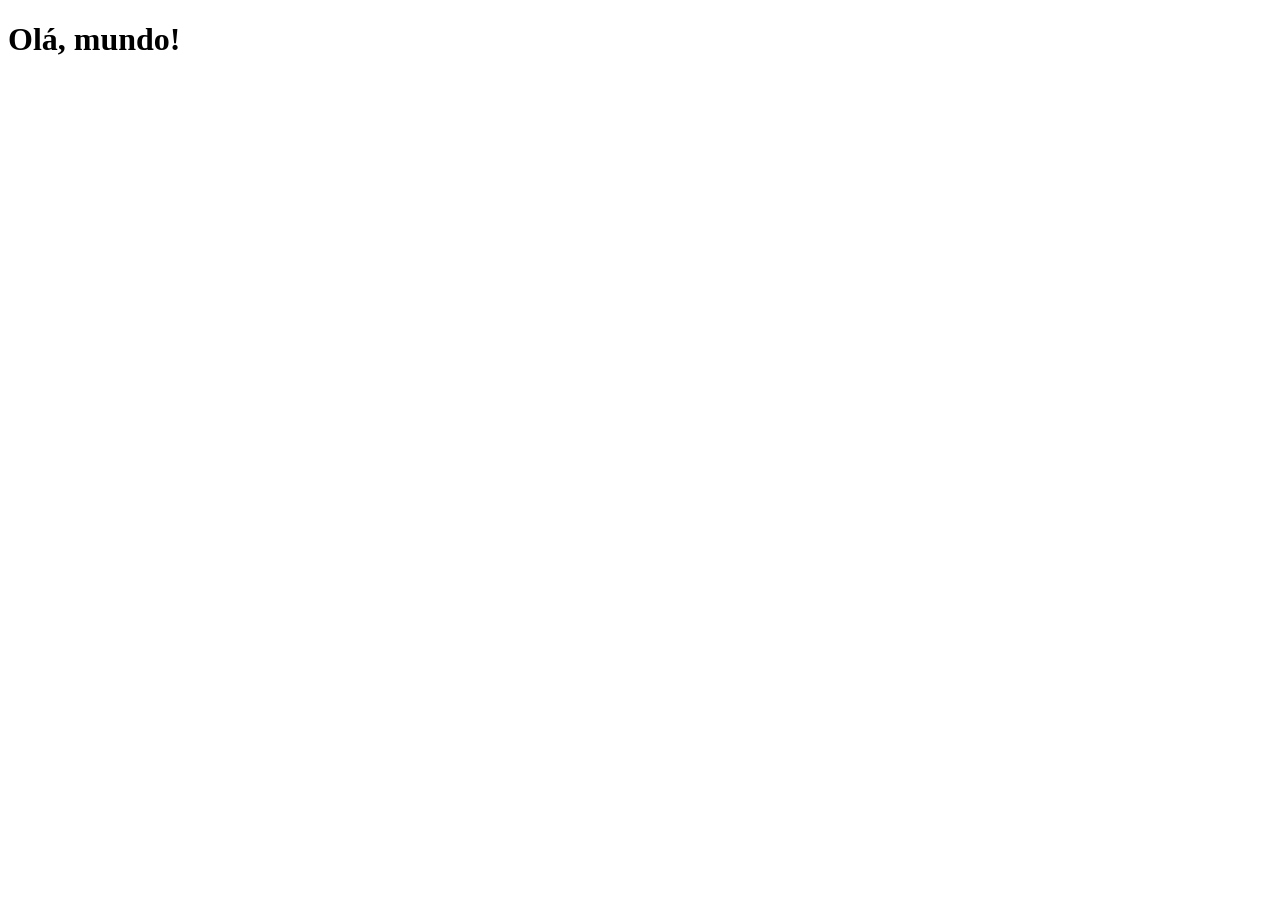
==== index.html @ 6d2cb1a0 "criei minha pagina principal" ====
<!DOCTYPE html>
<html lang="pt-br">
<head>
    <meta charset="UTF-8">
    <meta name="viewport" content="width=device-width, initial-scale=1.0">
    <link rel="shortcut icon" href="favicon.ico" type="image/x-icon">
    <title>Projeto Social</title>
</head>
<body>
    <h1>Olá, mundo!</h1>
</body>
</html>
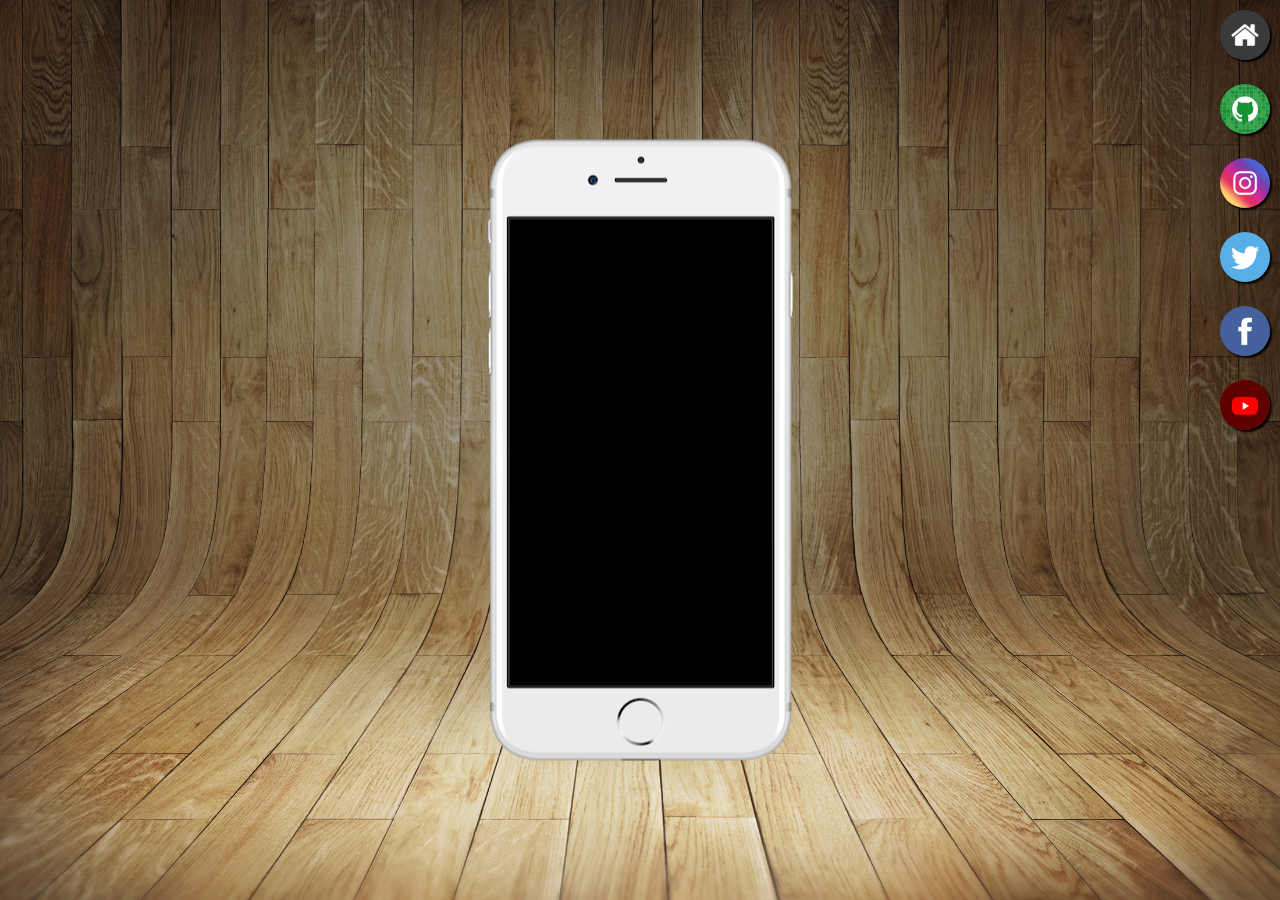
==== commit e60e97dc: "primeiro dia" ====
--- a/index.html
+++ b/index.html
@@ -5,8 +5,21 @@
     <meta name="viewport" content="width=device-width, initial-scale=1.0">
     <link rel="shortcut icon" href="favicon.ico" type="image/x-icon">
     <title>Projeto Social</title>
+    <link rel="stylesheet" href="estilos/style.css">
 </head>
 <body>
-    <h1>Olá, mundo!</h1>
+    <main>
+        <section id="iphone">
+            <iframe src="" frameborder="0" id="tela" name="tela"></iframe>
+        </section>
+        <section id="menu">
+            <a href="#"><img src="imagens/logo-home.jpg" alt="Home"></a><br> 
+            <a href="#"><img src="imagens/logo-github.jpg" alt="Github"></a><br>
+            <a href="#"><img src="imagens/logo-instagram.jpg" alt="Instagram"></a><br>
+            <a href="#"><img src="imagens/logo-twitter.jpg" alt="Twitter"></a><br>
+            <a href="#"><img src="imagens/logo-facebook.jpg" alt="Facebook"></a><br>
+            <a href="#"><img src="imagens/logo-youtube.jpg" alt="YouTube"></a><br>
+        </section>
+    </main>
 </body>
 </html>
--- a/estilos/style.css
+++ b/estilos/style.css
@@ -0,0 +1,48 @@
+@charset "UTF-8";
+ 
+*{
+    padding: 0px;
+    margin: 0px;
+}
+
+body{
+    background: black url(../imagens/fundo-madeira.jpg) no-repeat;
+    background-size: cover;
+    width: 100vw;
+    height: 100vh;
+    position: relative;
+}
+
+section#iphone{
+    height: 627px;
+    width: 310px;
+    position: absolute;
+    top: 50%;
+    left: 50%;
+    transform: translate(-50%, -50%);
+    background: url(../imagens/frame-iphone.png) no-repeat;
+}
+
+iframe#tela{
+    height: 487px;
+    width: 200px;
+    position: relative;
+    
+}
+
+section#menu {
+    text-align: right;
+}
+
+section#menu img{
+    width: 50px;
+    margin: 10px;
+    border-radius: 50%;
+    box-shadow: 2px 2px 2px black;
+}
+
+section#menu img:hover{
+    transform: translate(-3%, -3%);
+    transition: 0.3s;
+    box-shadow: 5px 5px 10px black;
+}
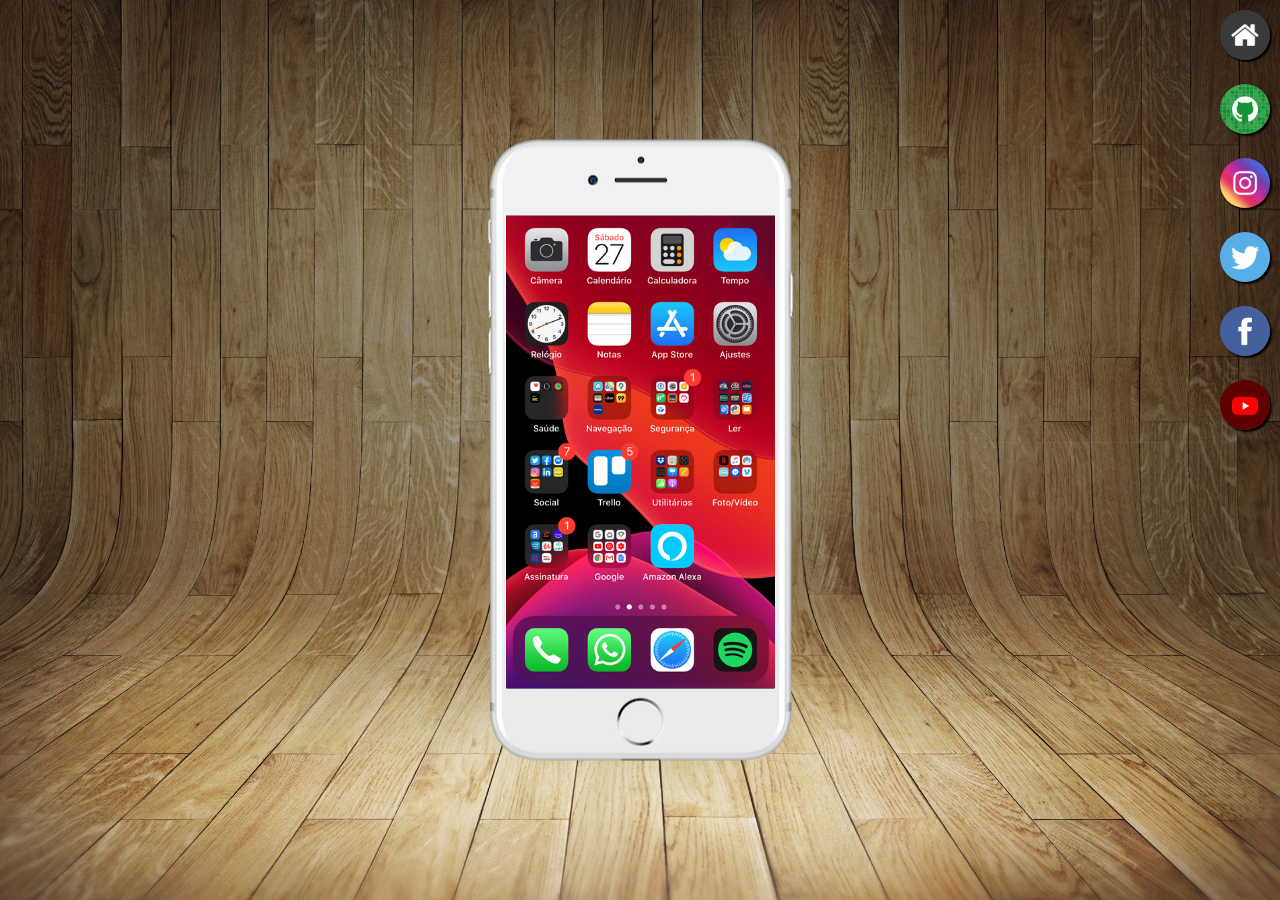
==== commit 177e9083: "proguei os botões" ====
--- a/index.html
+++ b/index.html
@@ -10,13 +10,13 @@
 <body>
     <main>
         <section id="iphone">
-            <iframe src="" frameborder="0" id="tela" name="tela"></iframe>
+            <iframe src="home.html" frameborder="0" id="tela" name="tela"></iframe>
         </section>
         <section id="menu">
-            <a href="#"><img src="imagens/logo-home.jpg" alt="Home"></a><br> 
-            <a href="#"><img src="imagens/logo-github.jpg" alt="Github"></a><br>
-            <a href="#"><img src="imagens/logo-instagram.jpg" alt="Instagram"></a><br>
-            <a href="#"><img src="imagens/logo-twitter.jpg" alt="Twitter"></a><br>
+            <a href="home.html" target="tela"><img src="imagens/logo-home.jpg" alt="Home"></a><br> 
+            <a href="github.html" target="tela"><img src="imagens/logo-github.jpg" alt="Github"></a><br>
+            <a href="instagram.html" target="tela"><img src="imagens/logo-instagram.jpg" alt="Instagram"></a><br>
+            <a href="twitter.html" target="tela"><img src="imagens/logo-twitter.jpg" alt="Twitter"></a><br>
             <a href="#"><img src="imagens/logo-facebook.jpg" alt="Facebook"></a><br>
             <a href="#"><img src="imagens/logo-youtube.jpg" alt="YouTube"></a><br>
         </section>
--- a/estilos/style.css
+++ b/estilos/style.css
@@ -5,12 +5,18 @@
     margin: 0px;
 }
 
+html,body{
+    height: 100vh;
+    width: 100vw;
+}
+
 body{
-    background: black url(../imagens/fundo-madeira.jpg) no-repeat;
+    background: black url(../imagens/fundo-madeira.jpg) no-repeat center top;
     background-size: cover;
     width: 100vw;
     height: 100vh;
     position: relative;
+    background-attachment: fixed;
 }
 
 section#iphone{
@@ -24,10 +30,11 @@
 }
 
 iframe#tela{
-    height: 487px;
-    width: 200px;
+    height: 473px;
+    width: 269px;
     position: relative;
-    
+    top: 79px;
+    left: 21px;    
 }
 
 section#menu {
@@ -43,6 +50,8 @@
 
 section#menu img:hover{
     transform: translate(-3%, -3%);
-    transition: 0.3s;
+    transition: 1s;
     box-shadow: 5px 5px 10px black;
+    border: white solid 2px;
+    box-sizing: border-box;
 }
